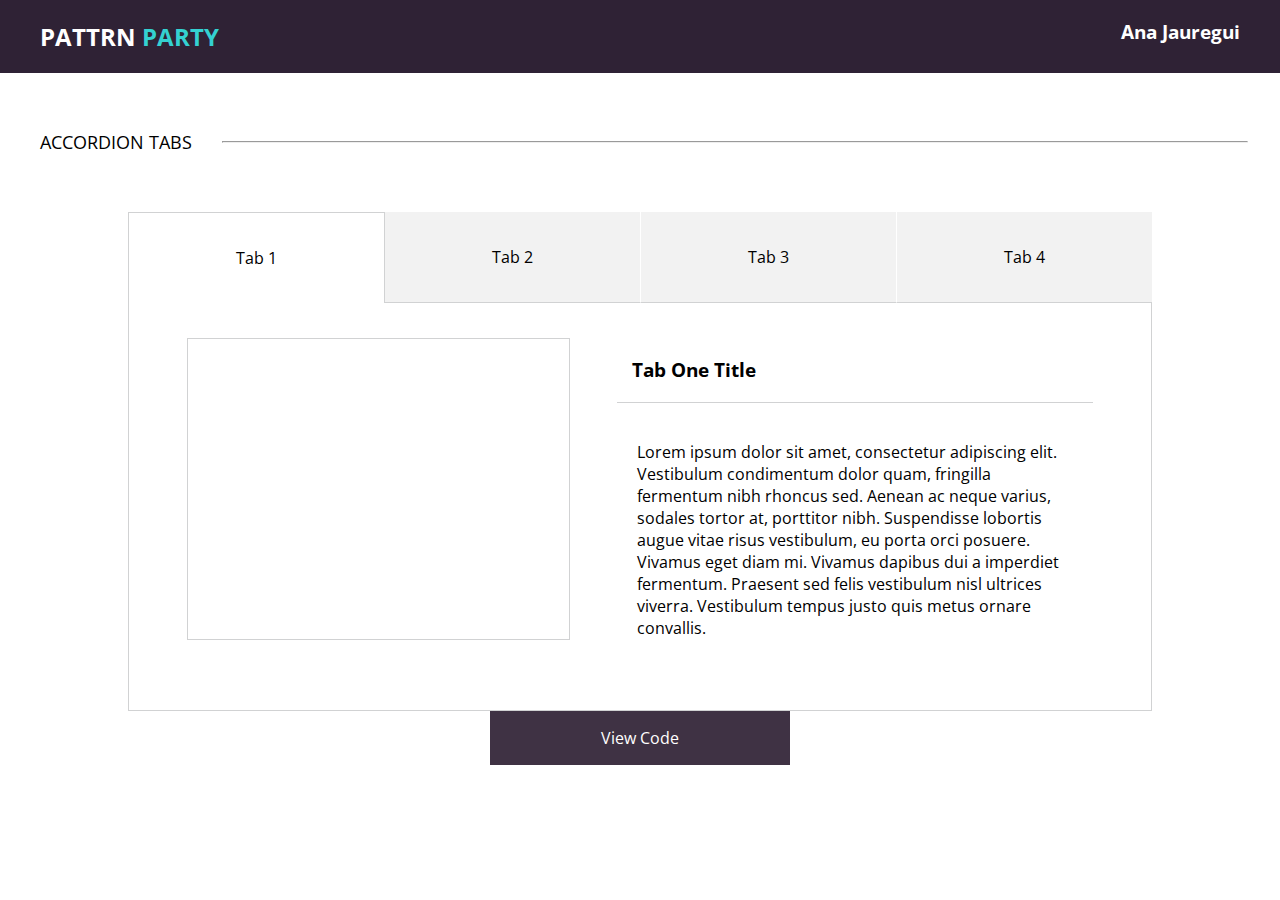
==== index.html @ 4797ecb3 "Initial commit" ====
<!DOCTYPE html>
<html>
  <head>
    <meta charset="utf-8">
    <meta name="viewport" content="width=device-width, initial-scale=1">
    <link href="https://fonts.googleapis.com/css?family=Open+Sans" rel="stylesheet">
    <link rel="stylesheet" href="index.css">
    <title>Acordian Tabs</title>
  </head>
  <body>

    <header>
      <h2>PATTRN <span>PARTY</span></h2>
      <h3>Ana Jauregui</h3>
    </header>

    <div class="project-name">
      <p>ACCORDION TABS</p>
      <hr />
    </div>

    <div class="accordion-tabs">

      <div class="tabs">
          <div class="tab tab1 active">Tab 1</div>
          <div class="tab tab2">Tab 2</div>
          <div class="tab tab3">Tab 3</div>
          <div class="tab tab4">Tab 4</div>
      </div>

      <div class="tab-content">

        <div class="tab1-details details">
          <div class="all-tab-content">
            <div class="picture">
              <!-- img content will live here -->
            </div>
            <div class="content-details">
              <h3>Tab One Title</h3>
              <p>Lorem ipsum dolor sit amet, consectetur adipiscing elit. Vestibulum condimentum dolor quam, fringilla fermentum nibh rhoncus sed. Aenean ac neque varius, sodales tortor at, porttitor nibh. Suspendisse lobortis augue vitae risus vestibulum, eu porta orci posuere. Vivamus eget diam mi. Vivamus dapibus dui a imperdiet fermentum. Praesent sed felis vestibulum nisl ultrices viverra. Vestibulum tempus justo quis metus ornare convallis.</p>
            </div>
          </div>
        </div>

        <div class="tab2-details details hidden">
          <div class="all-tab-content">
            <div class="picture">
              <!-- img content will live here -->
            </div>
            <div class="content-details">
              <h3>Tab Two Title</h3>
              <p>Mauris ultricies erat gravida libero rhoncus tempus. Pellentesque tempus lacinia risus, a tempor turpis sollicitudin eget. Nunc venenatis diam risus, sit amet pharetra odio ornare at. Nulla augue nisi, aliquet et lacus ut, ornare molestie nunc. Mauris ut ullamcorper mi. Ut hendrerit lacus tempus tempor congue. In urna leo, suscipit a ipsum vel, cursus tempor odio. Fusce eget faucibus enim. Curabitur commodo consequat venenatis.</p>
            </div>
          </div>
        </div>

        <div class="tab3-details details hidden">
          <div class="all-tab-content">
            <div class="picture">
              <!-- img content will live here -->
            </div>
            <div class="content-details">
              <h3>Tab Three Title</h3>
              <p>Orci varius natoque penatibus et magnis dis parturient montes, nascetur ridiculus mus. Interdum et malesuada fames ac ante ipsum primis in faucibus. Donec pulvinar viverra tortor non tempor. Suspendisse potenti. Mauris congue diam non justo vestibulum lobortis et ut orci. Nam sit amet eros sodales, semper risus in, varius lorem.</p>
            </div>
          </div>
        </div>

        <div class="tab4-details details hidden">
          <div class="all-tab-content">
            <div class="picture">
              <!-- img content will live here -->
            </div>
            <div class="content-details">
              <h3>Tab Four Title</h3>
              <p>Mauris non dictum nibh, ut commodo nibh. Aliquam laoreet erat ut ligula consequat luctus in et sem. Nunc venenatis sollicitudin est, ac congue quam mollis sed. Nam semper convallis tristique. Aenean blandit nulla a felis ornare fermentum. Suspendisse et diam rutrum, pretium ante in, suscipit purus.</p>
            </div>
          </div>
        </div>

      </div>

      <div class="view-code-btn">
        <p>View Code</p>
      </div>

    </div>

  <script
    src="https://code.jquery.com/jquery-3.2.1.min.js"
    integrity="sha256-hwg4gsxgFZhOsEEamdOYGBf13FyQuiTwlAQgxVSNgt4="
    crossorigin="anonymous"></script>
  <script type="text/javascript" src="index.js"></script>
  </body>
</html>
---- index.css ----
body {
  box-sizing: border-box;
  font-family: 'Open Sans', sans-serif;
  padding: 0;

  margin: auto;
}

header {
  background: #2F2235;
  color: #FFFFFF;
  display: flex;
  justify-content: space-between;
  padding: 0 40px 0 40px;
}

header span {
  color: #34D1D1;
}

.project-name {
  align-items: center;
  font-size: 1.1em;
  display: flex;
  padding: 40px;
  width: 100%;
}

.project-name hr {
  margin: 0 20px 0 30px;
  width: 80%;
}

.accordion-tabs {
  margin: 0 auto 40px auto;
  width: 80%;
}

/*-------------- SELECTOR TABS ----------------------------*/

.tabs {
  background: #FFFFFF;
  display: flex;
}

.tab {
  align-items: center;
  background: #F2F2F2;
  border-bottom: 1px solid #D1D2D3;
  display: flex;
  height: 10vh;
  justify-content: center;
  width: 25%;
}

.tab:nth-child(-n+3) {
  border-right: 1.5px solid #FFFFFF;
}

.active {
  background: #FFFFFF;
  border-bottom: none;
  border-left: 1px solid #D1D2D3;
  border-top: 1px solid #D1D2D3;
  border-right: 1px solid #D1D2D3 !important;
}

.tab:hover {
  cursor: pointer;
}

/*-------------------------------------------------------------*/
/*-------------------------------------------------------------*/

.tab-content {
  border: 1px solid #D1D2D3;
  border-top: none;
  display: flex;
  padding: 15px;
}

.all-tab-content {
  display: flex;
  justify-content: space-around;
  margin: 20px;
}

.content-details h3 {
  border-bottom: 1px solid #D1D2D3;
  padding: 0 0 20px 15px;
}

.picture {
  border: 1px solid #D1D2D3;
  height: 300px;
  width: 40%;
}

.content-details {
  width: 50%;
}

.content-details p {
  padding: 20px
}

/*-------------------  INDIVIDUAL TAB DETAILS ----------------*/

.hidden {
  display: none;
}

.view-code-btn {
  align-items: center;
  background-color: #3F3244;
  color: #FFFFFF;
  display: flex;
  height: 60px auto 30px auto;
  justify-content: center;
  margin: auto;
  width: 300px;
}

@media screen and (max-width: 750px) {

  .tabs {
    flex-direction: column;
  }

  .tab {
    width: 100%;
  }

  .tab1-details {
    display: none;
  }

  .all-tab-content {
    align-items: center;
    flex-direction: column;
  }

  .picture {
    width: 100%;
  }

  .content-details {
    width: 100%;
  }

}
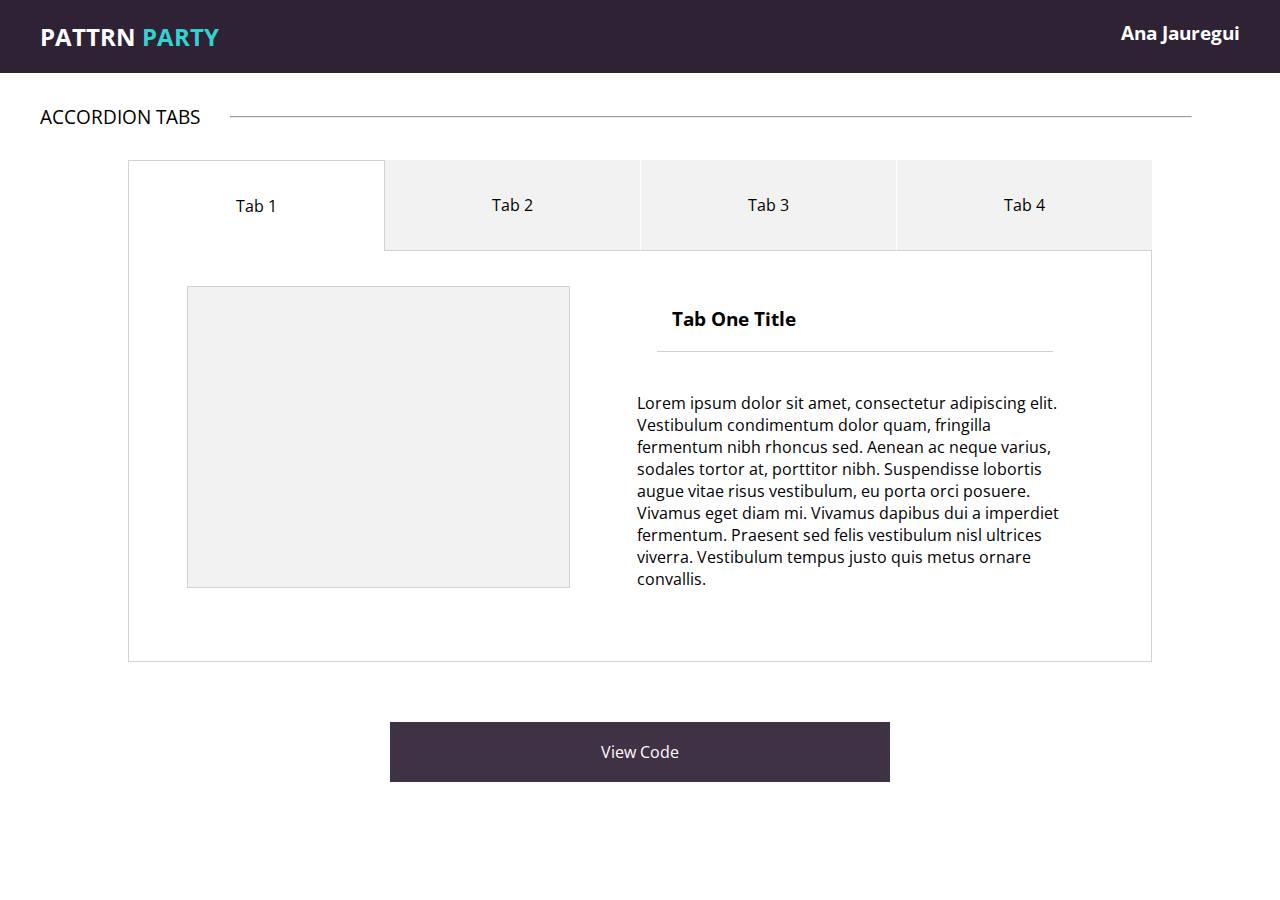
==== commit c3e85c8e: "Add functionality" ====
--- a/index.html
+++ b/index.html
@@ -30,8 +30,12 @@
 
       <div class="tab-content">
 
-        <div class="tab1-details details">
-          <div class="all-tab-content">
+        <div class="tab1-details tab-details">
+          <div class="mobile-tab mob-tab1">
+            <h4>Tab 1</h4>
+            <p class="open">+</p>
+          </div>
+          <div class="all-tab-content mobile-hide mob-tab1-details">
             <div class="picture">
               <!-- img content will live here -->
             </div>
@@ -42,8 +46,12 @@
           </div>
         </div>
 
-        <div class="tab2-details details hidden">
-          <div class="all-tab-content">
+        <div class="tab2-details tab-details hidden">
+          <div class="mobile-tab mob-tab2">
+            <h4>Tab 2</h4>
+            <p class="open">+</p>
+          </div>
+          <div class="all-tab-content mobile-hide mob-tab2-details">
             <div class="picture">
               <!-- img content will live here -->
             </div>
@@ -54,8 +62,12 @@
           </div>
         </div>
 
-        <div class="tab3-details details hidden">
-          <div class="all-tab-content">
+        <div class="tab3-details tab-details hidden">
+          <div class="mobile-tab mob-tab3">
+            <h4>Tab 3</h4>
+            <p class="open">+</p>
+          </div>
+          <div class="all-tab-content mobile-hide mob-tab3-details">
             <div class="picture">
               <!-- img content will live here -->
             </div>
@@ -66,8 +78,12 @@
           </div>
         </div>
 
-        <div class="tab4-details details hidden">
-          <div class="all-tab-content">
+        <div class="tab4-details tab-details hidden">
+          <div class="mobile-tab mob-tab4">
+            <h4>Tab 4</h4>
+            <p class="open">+</p>
+          </div>
+          <div class="all-tab-content mobile-hide mob-tab4-details">
             <div class="picture">
               <!-- img content will live here -->
             </div>
@@ -80,9 +96,10 @@
 
       </div>
 
+      <a href="https://github.com/anajauregui/Pattrn-Party"  target="_blank"
       <div class="view-code-btn">
         <p>View Code</p>
-      </div>
+      </div></a>
 
     </div>
 
--- a/index.css
+++ b/index.css
@@ -3,7 +3,11 @@
   font-family: 'Open Sans', sans-serif;
   padding: 0;
 
-  margin: auto;
+  margin: 0;
+}
+
+body a {
+  text-decoration: none;
 }
 
 header {
@@ -11,7 +15,11 @@
   color: #FFFFFF;
   display: flex;
   justify-content: space-between;
-  padding: 0 40px 0 40px;
+  /*padding: 0 40px 0 40px;*/
+}
+
+header h2, h3 {
+  margin: 20px 40px;
 }
 
 header span {
@@ -20,15 +28,18 @@
 
 .project-name {
   align-items: center;
-  font-size: 1.1em;
-  display: flex;
-  padding: 40px;
+  font-size: 1.2em;
+  display: flex;
   width: 100%;
+}
+
+.project-name p {
+  margin: 30px 0 30px 40px;
 }
 
 .project-name hr {
   margin: 0 20px 0 30px;
-  width: 80%;
+  width: 75%;
 }
 
 .accordion-tabs {
@@ -79,6 +90,10 @@
   padding: 15px;
 }
 
+.mobile-tab {
+  display: none;
+}
+
 .all-tab-content {
   display: flex;
   justify-content: space-around;
@@ -91,6 +106,7 @@
 }
 
 .picture {
+  background: #F2F2F2;
   border: 1px solid #D1D2D3;
   height: 300px;
   width: 40%;
@@ -115,23 +131,55 @@
   background-color: #3F3244;
   color: #FFFFFF;
   display: flex;
-  height: 60px auto 30px auto;
+  height: 60px;
   justify-content: center;
-  margin: auto;
-  width: 300px;
+  margin: 60px auto 30px auto;
+  min-width: 300px;
+  width: 80%;
+  max-width: 500px;
 }
 
 @media screen and (max-width: 750px) {
+
+  .project-name {
+    font-size: 1.1em;
+  }
+
+  .project-name hr {
+    width: 60%;
+  }
+
+  .tab-content {
+    border: 1px solid #D1D2D3;
+    display: flex;
+    flex-direction: column;
+    padding: 0;
+  }
+
+  /*.hidden {
+    display: block;
+  }*/
+
+  .mobile-tab {
+    background: #F2F2F2;
+    display: flex;
+    justify-content: space-between;
+    width: 100%;
+  }
+
+  .mobile-tab h4 {
+    padding: 8px 40px;
+  }
+
+  .mobile-tab p {
+    padding: 8px 40px;
+  }
 
   .tabs {
     flex-direction: column;
   }
 
   .tab {
-    width: 100%;
-  }
-
-  .tab1-details {
     display: none;
   }
 
@@ -140,7 +188,16 @@
     flex-direction: column;
   }
 
+  .tab-details:nth-child(-n+3) {
+    border-bottom: 2px solid #FFFFFF;
+  }
+
+  .mobile-hide {
+    display: none;
+  }
+
   .picture {
+    background: #F2F2F2;
     width: 100%;
   }
 
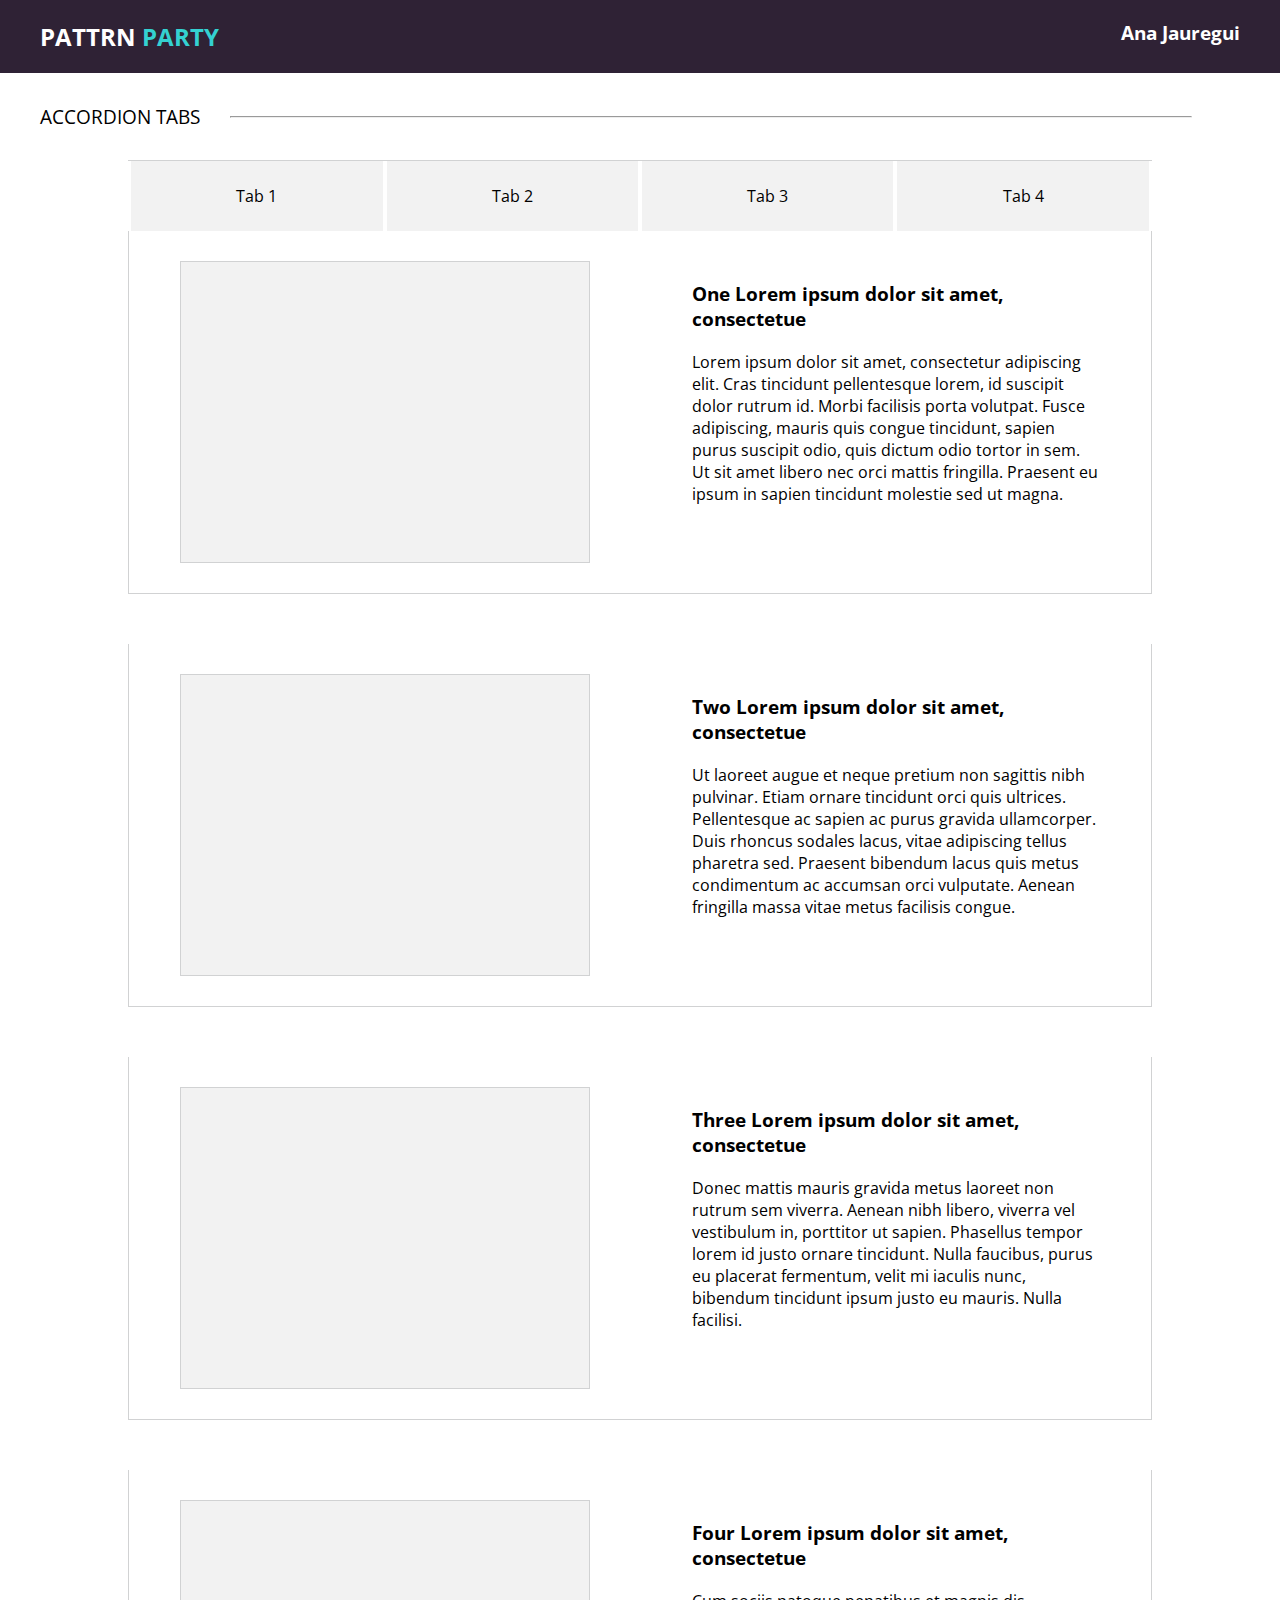
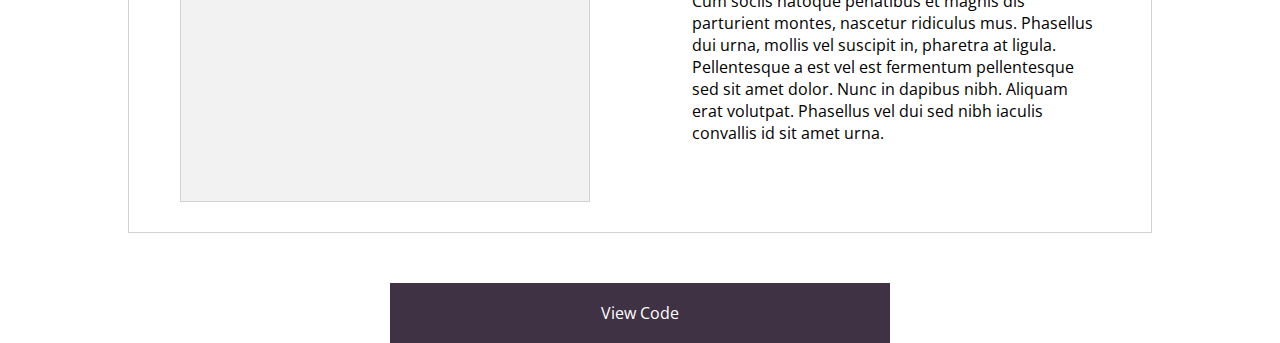
==== commit 6f07590d: "change structure" ====
--- a/index.html
+++ b/index.html
@@ -9,7 +9,7 @@
   </head>
   <body>
 
-    <header>
+    <header class="main-header">
       <h2>PATTRN <span>PARTY</span></h2>
       <h3>Ana Jauregui</h3>
     </header>
@@ -19,89 +19,68 @@
       <hr />
     </div>
 
-    <div class="accordion-tabs">
+    <ul class="accordion-tabs">
+      <li><a class="tab" >Tab 1</a>
+        <section class="tab-details">
+          <div class="inner-content">
+            <div class="picture">
+              <!-- image info will go here -->
+            </div>
+            <div class="info">
+              <h3>One Lorem ipsum dolor sit amet, consectetue</h3>
+              <p>Lorem ipsum dolor sit amet, consectetur adipiscing elit. Cras tincidunt pellentesque lorem, id suscipit dolor rutrum id. Morbi facilisis porta volutpat. Fusce adipiscing, mauris quis congue tincidunt, sapien purus suscipit odio, quis dictum odio tortor in sem. Ut sit amet libero nec orci mattis fringilla. Praesent eu ipsum in sapien tincidunt molestie sed ut magna.</p>
+            </div>
+        </div>
+        </section>
+      </li>
 
-      <div class="tabs">
-          <div class="tab tab1 active">Tab 1</div>
-          <div class="tab tab2">Tab 2</div>
-          <div class="tab tab3">Tab 3</div>
-          <div class="tab tab4">Tab 4</div>
-      </div>
-
-      <div class="tab-content">
-
-        <div class="tab1-details tab-details">
-          <div class="mobile-tab mob-tab1">
-            <h4>Tab 1</h4>
-            <p class="open">+</p>
-          </div>
-          <div class="all-tab-content mobile-hide mob-tab1-details">
+      <li><a class="tab" >Tab 2</a>
+        <section class="tab-details">
+          <div class="inner-content">
             <div class="picture">
-              <!-- img content will live here -->
+              <!-- image info will go here -->
             </div>
-            <div class="content-details">
-              <h3>Tab One Title</h3>
-              <p>Lorem ipsum dolor sit amet, consectetur adipiscing elit. Vestibulum condimentum dolor quam, fringilla fermentum nibh rhoncus sed. Aenean ac neque varius, sodales tortor at, porttitor nibh. Suspendisse lobortis augue vitae risus vestibulum, eu porta orci posuere. Vivamus eget diam mi. Vivamus dapibus dui a imperdiet fermentum. Praesent sed felis vestibulum nisl ultrices viverra. Vestibulum tempus justo quis metus ornare convallis.</p>
+            <div class="info">
+              <h3>Two Lorem ipsum dolor sit amet, consectetue</h3>
+              <p>Ut laoreet augue et neque pretium non sagittis nibh pulvinar. Etiam ornare tincidunt orci quis ultrices. Pellentesque ac sapien ac purus gravida ullamcorper. Duis rhoncus sodales lacus, vitae adipiscing tellus pharetra sed. Praesent bibendum lacus quis metus condimentum ac accumsan orci vulputate. Aenean fringilla massa vitae metus facilisis congue.</p>
             </div>
           </div>
-        </div>
+        </section>
+      </li>
 
-        <div class="tab2-details tab-details hidden">
-          <div class="mobile-tab mob-tab2">
-            <h4>Tab 2</h4>
-            <p class="open">+</p>
-          </div>
-          <div class="all-tab-content mobile-hide mob-tab2-details">
+      <li><a class="tab" >Tab 3</a>
+        <section class="tab-details">
+          <div class="inner-content">
             <div class="picture">
-              <!-- img content will live here -->
+              <!-- image info will go here -->
             </div>
-            <div class="content-details">
-              <h3>Tab Two Title</h3>
-              <p>Mauris ultricies erat gravida libero rhoncus tempus. Pellentesque tempus lacinia risus, a tempor turpis sollicitudin eget. Nunc venenatis diam risus, sit amet pharetra odio ornare at. Nulla augue nisi, aliquet et lacus ut, ornare molestie nunc. Mauris ut ullamcorper mi. Ut hendrerit lacus tempus tempor congue. In urna leo, suscipit a ipsum vel, cursus tempor odio. Fusce eget faucibus enim. Curabitur commodo consequat venenatis.</p>
+            <div class="info">
+              <h3>Three Lorem ipsum dolor sit amet, consectetue</h3>
+              <p>Donec mattis mauris gravida metus laoreet non rutrum sem viverra. Aenean nibh libero, viverra vel vestibulum in, porttitor ut sapien. Phasellus tempor lorem id justo ornare tincidunt. Nulla faucibus, purus eu placerat fermentum, velit mi iaculis nunc, bibendum tincidunt ipsum justo eu mauris. Nulla facilisi.</p>
             </div>
           </div>
-        </div>
+        </section>
+      </li>
 
-        <div class="tab3-details tab-details hidden">
-          <div class="mobile-tab mob-tab3">
-            <h4>Tab 3</h4>
-            <p class="open">+</p>
-          </div>
-          <div class="all-tab-content mobile-hide mob-tab3-details">
+      <li><a class="tab">Tab 4</a>
+        <section class="tab-details">
+          <div class="inner-content">
             <div class="picture">
-              <!-- img content will live here -->
+              <!-- image info will go here -->
             </div>
-            <div class="content-details">
-              <h3>Tab Three Title</h3>
-              <p>Orci varius natoque penatibus et magnis dis parturient montes, nascetur ridiculus mus. Interdum et malesuada fames ac ante ipsum primis in faucibus. Donec pulvinar viverra tortor non tempor. Suspendisse potenti. Mauris congue diam non justo vestibulum lobortis et ut orci. Nam sit amet eros sodales, semper risus in, varius lorem.</p>
+            <div class="info">
+              <h3>Four Lorem ipsum dolor sit amet, consectetue</h3>
+              <p>Cum sociis natoque penatibus et magnis dis parturient montes, nascetur ridiculus mus. Phasellus dui urna, mollis vel suscipit in, pharetra at ligula. Pellentesque a est vel est fermentum pellentesque sed sit amet dolor. Nunc in dapibus nibh. Aliquam erat volutpat. Phasellus vel dui sed nibh iaculis convallis id sit amet urna.</p>
             </div>
           </div>
-        </div>
-
-        <div class="tab4-details tab-details hidden">
-          <div class="mobile-tab mob-tab4">
-            <h4>Tab 4</h4>
-            <p class="open">+</p>
-          </div>
-          <div class="all-tab-content mobile-hide mob-tab4-details">
-            <div class="picture">
-              <!-- img content will live here -->
-            </div>
-            <div class="content-details">
-              <h3>Tab Four Title</h3>
-              <p>Mauris non dictum nibh, ut commodo nibh. Aliquam laoreet erat ut ligula consequat luctus in et sem. Nunc venenatis sollicitudin est, ac congue quam mollis sed. Nam semper convallis tristique. Aenean blandit nulla a felis ornare fermentum. Suspendisse et diam rutrum, pretium ante in, suscipit purus.</p>
-            </div>
-          </div>
-        </div>
-
-      </div>
+        </section>
+      </li>
+    </ul>
 
       <a href="https://github.com/anajauregui/Pattrn-Party"  target="_blank"
       <div class="view-code-btn">
         <p>View Code</p>
       </div></a>
-
-    </div>
 
   <script
     src="https://code.jquery.com/jquery-3.2.1.min.js"
--- a/index.css
+++ b/index.css
@@ -1,25 +1,27 @@
 body {
   box-sizing: border-box;
   font-family: 'Open Sans', sans-serif;
+  margin: 0;
   padding: 0;
-
-  margin: 0;
 }
 
 body a {
   text-decoration: none;
 }
 
-header {
+.main-header {
   background: #2F2235;
   color: #FFFFFF;
   display: flex;
   justify-content: space-between;
-  /*padding: 0 40px 0 40px;*/
 }
 
 header h2, h3 {
   margin: 20px 40px;
+}
+
+.info h3 {
+  margin: 20px 0;
 }
 
 header span {
@@ -43,87 +45,34 @@
 }
 
 .accordion-tabs {
-  margin: 0 auto 40px auto;
+  padding: 0;
+  margin: auto;
   width: 80%;
+  text-align: center;
 }
 
-/*-------------- SELECTOR TABS ----------------------------*/
-
-.tabs {
-  background: #FFFFFF;
-  display: flex;
+.accordion-tabs li {
+  list-style: none;
 }
 
 .tab {
-  align-items: center;
   background: #F2F2F2;
-  border-bottom: 1px solid #D1D2D3;
-  display: flex;
-  height: 10vh;
-  justify-content: center;
-  width: 25%;
+  display: block;
+  flex-direction: row;
 }
 
-.tab:nth-child(-n+3) {
-  border-right: 1.5px solid #FFFFFF;
-}
-
-.active {
-  background: #FFFFFF;
-  border-bottom: none;
-  border-left: 1px solid #D1D2D3;
-  border-top: 1px solid #D1D2D3;
-  border-right: 1px solid #D1D2D3 !important;
-}
-
-.tab:hover {
-  cursor: pointer;
-}
-
-/*-------------------------------------------------------------*/
-/*-------------------------------------------------------------*/
-
-.tab-content {
-  border: 1px solid #D1D2D3;
-  border-top: none;
-  display: flex;
-  padding: 15px;
-}
-
-.mobile-tab {
+.tab-details {
+  background: #B3B3B3;
   display: none;
-}
-
-.all-tab-content {
-  display: flex;
-  justify-content: space-around;
-  margin: 20px;
-}
-
-.content-details h3 {
-  border-bottom: 1px solid #D1D2D3;
-  padding: 0 0 20px 15px;
+  float: left;
+  overflow: hidden;
 }
 
 .picture {
   background: #F2F2F2;
-  border: 1px solid #D1D2D3;
-  height: 300px;
-  width: 40%;
-}
-
-.content-details {
-  width: 50%;
-}
-
-.content-details p {
-  padding: 20px
-}
-
-/*-------------------  INDIVIDUAL TAB DETAILS ----------------*/
-
-.hidden {
-  display: none;
+  border: 1px solid;
+  height: 250px;
+  width: 90%;
 }
 
 .view-code-btn {
@@ -133,76 +82,72 @@
   display: flex;
   height: 60px;
   justify-content: center;
-  margin: 60px auto 30px auto;
+  margin: auto;
   min-width: 300px;
   width: 80%;
   max-width: 500px;
 }
 
-@media screen and (max-width: 750px) {
+@media screen and (min-width: 30em) {
 
-  .project-name {
-    font-size: 1.1em;
+  .accordion-tabs {
+    border-top: 1px solid #D1D2D3;
+    /*border-right: 1px solid #D1D2D3;*/
+    /*border-left: 1px solid #D1D2D3;*/
+    margin: auto;
+    padding: 0;
+    position: relative;
+    width: 80%;
   }
 
-  .project-name hr {
-    width: 60%;
-  }
-
-  .tab-content {
-    border: 1px solid #D1D2D3;
-    display: flex;
-    flex-direction: column;
+  .accordion-tabs li {
+    display: inline;
     padding: 0;
   }
 
-  /*.hidden {
-    display: block;
-  }*/
-
-  .mobile-tab {
+  .tab {
     background: #F2F2F2;
-    display: flex;
-    justify-content: space-between;
-    width: 100%;
+    display: inline-block;
+    height: 70px;
+    line-height: 70px;
+    text-align: center;
+    width: 24.56%;
   }
 
-  .mobile-tab h4 {
-    padding: 8px 40px;
+  .accordion-tabs:first-child a {
+    border-left: 1px solid #D1D2D3;
+
   }
 
-  .mobile-tab p {
-    padding: 8px 40px;
+  .tab.active {
+    background: #FFFFFF;
   }
 
-  .tabs {
-    flex-direction: column;
+  .tab-details {
+    background: #FFFFFF;
+    border-bottom: 1px solid #D1D2D3;
+    border-left: 1px solid #D1D2D3;
+    border-right: 1px solid #D1D2D3;
+    display: flex;
+    margin-bottom: 50px;
   }
 
-  .tab {
-    display: none;
-  }
-
-  .all-tab-content {
-    align-items: center;
-    flex-direction: column;
-  }
-
-  .tab-details:nth-child(-n+3) {
-    border-bottom: 2px solid #FFFFFF;
-  }
-
-  .mobile-hide {
-    display: none;
+  .inner-content {
+    display: flex;
+    justify-content: space-around;
+    margin: 30px 0;
   }
 
   .picture {
     background: #F2F2F2;
-    width: 100%;
+    border: 1px solid #D1D2D3;
+    height: 300px;
+    width: 40%;
   }
 
-  .content-details {
-    width: 100%;
+  .info {
+    text-align: left;
+    width: 40%;
   }
 
 }
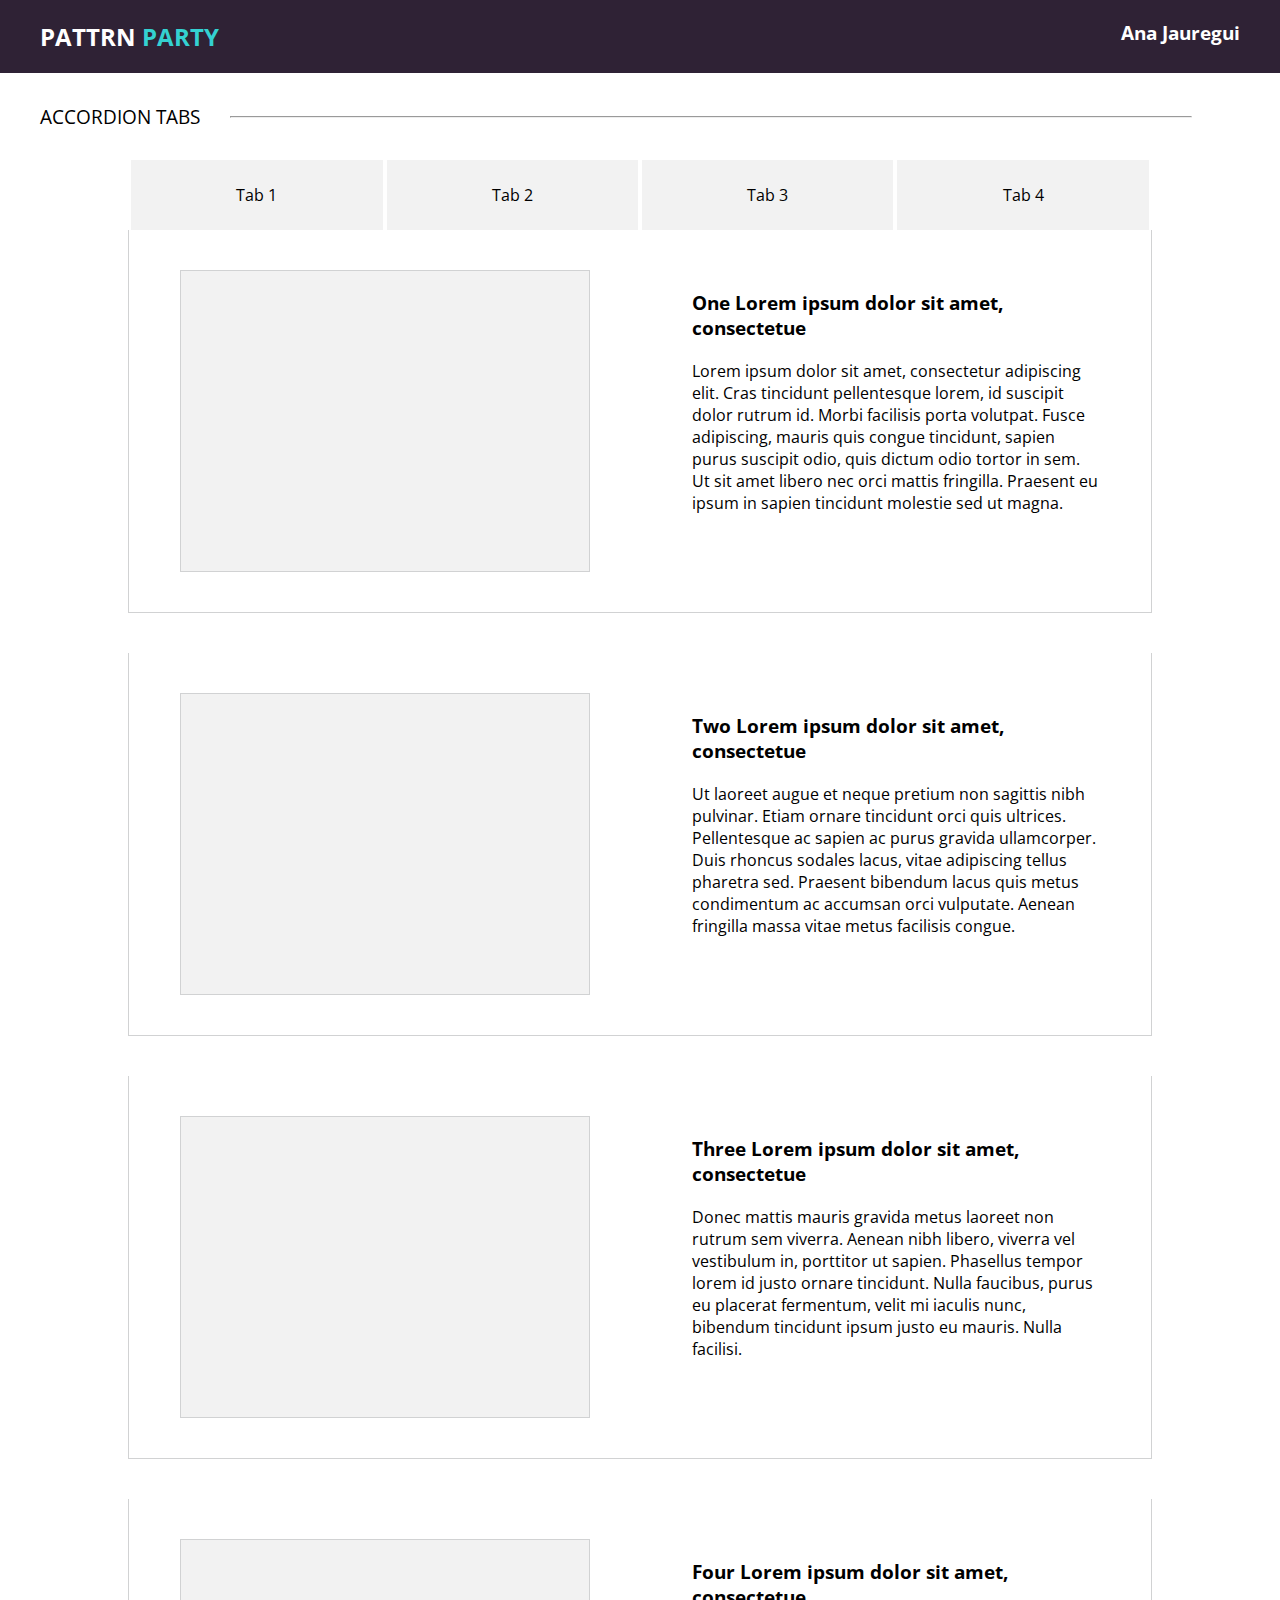
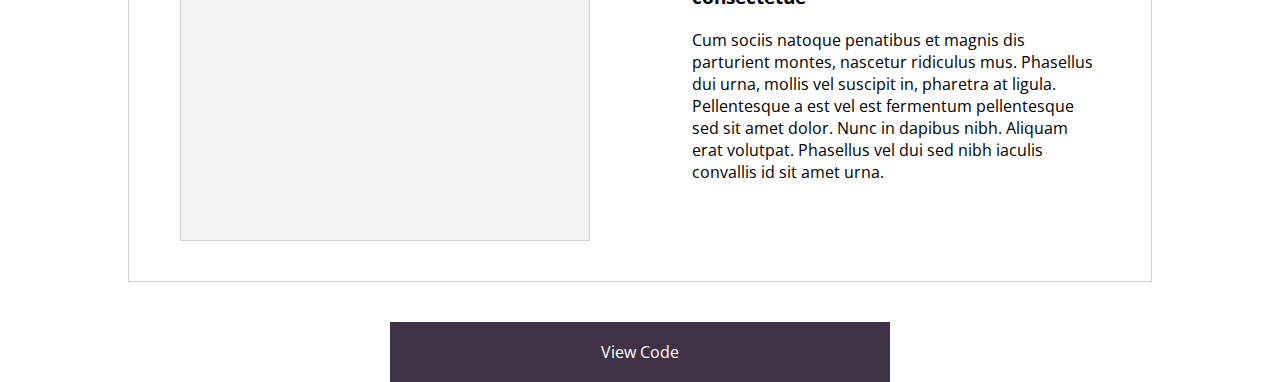
==== commit 5fc89686: "changes to tabs" ====
--- a/index.html
+++ b/index.html
@@ -19,24 +19,20 @@
       <hr />
     </div>
 
-    <ul class="accordion-tabs">
-      <li><a class="tab" >Tab 1</a>
-        <section class="tab-details">
-          <div class="inner-content">
-            <div class="picture">
-              <!-- image info will go here -->
-            </div>
-            <div class="info">
-              <h3>One Lorem ipsum dolor sit amet, consectetue</h3>
-              <p>Lorem ipsum dolor sit amet, consectetur adipiscing elit. Cras tincidunt pellentesque lorem, id suscipit dolor rutrum id. Morbi facilisis porta volutpat. Fusce adipiscing, mauris quis congue tincidunt, sapien purus suscipit odio, quis dictum odio tortor in sem. Ut sit amet libero nec orci mattis fringilla. Praesent eu ipsum in sapien tincidunt molestie sed ut magna.</p>
-            </div>
+    <section class="accordion-tabs">
+      <div class="tab">Tab 1</div>
+      <article class="tab-details inner-content">
+        <div class="picture">
+          <!-- image info will go here -->
         </div>
-        </section>
-      </li>
+        <div class="info">
+          <h3>One Lorem ipsum dolor sit amet, consectetue</h3>
+          <p>Lorem ipsum dolor sit amet, consectetur adipiscing elit. Cras tincidunt pellentesque lorem, id suscipit dolor rutrum id. Morbi facilisis porta volutpat. Fusce adipiscing, mauris quis congue tincidunt, sapien purus suscipit odio, quis dictum odio tortor in sem. Ut sit amet libero nec orci mattis fringilla. Praesent eu ipsum in sapien tincidunt molestie sed ut magna.</p>
+        </div>
+      </article>
 
-      <li><a class="tab" >Tab 2</a>
-        <section class="tab-details">
-          <div class="inner-content">
+      <div class="tab">Tab 2</div>
+        <article class="tab-details inner-content">
             <div class="picture">
               <!-- image info will go here -->
             </div>
@@ -44,13 +40,10 @@
               <h3>Two Lorem ipsum dolor sit amet, consectetue</h3>
               <p>Ut laoreet augue et neque pretium non sagittis nibh pulvinar. Etiam ornare tincidunt orci quis ultrices. Pellentesque ac sapien ac purus gravida ullamcorper. Duis rhoncus sodales lacus, vitae adipiscing tellus pharetra sed. Praesent bibendum lacus quis metus condimentum ac accumsan orci vulputate. Aenean fringilla massa vitae metus facilisis congue.</p>
             </div>
-          </div>
-        </section>
-      </li>
+        </article>
 
-      <li><a class="tab" >Tab 3</a>
-        <section class="tab-details">
-          <div class="inner-content">
+      <div class="tab">Tab 3</div>
+        <article class="tab-details inner-content">
             <div class="picture">
               <!-- image info will go here -->
             </div>
@@ -58,13 +51,10 @@
               <h3>Three Lorem ipsum dolor sit amet, consectetue</h3>
               <p>Donec mattis mauris gravida metus laoreet non rutrum sem viverra. Aenean nibh libero, viverra vel vestibulum in, porttitor ut sapien. Phasellus tempor lorem id justo ornare tincidunt. Nulla faucibus, purus eu placerat fermentum, velit mi iaculis nunc, bibendum tincidunt ipsum justo eu mauris. Nulla facilisi.</p>
             </div>
-          </div>
-        </section>
-      </li>
+        </article>
 
-      <li><a class="tab">Tab 4</a>
-        <section class="tab-details">
-          <div class="inner-content">
+      <div class="tab">Tab 4</div>
+        <article class="tab-details inner-content">
             <div class="picture">
               <!-- image info will go here -->
             </div>
@@ -72,10 +62,8 @@
               <h3>Four Lorem ipsum dolor sit amet, consectetue</h3>
               <p>Cum sociis natoque penatibus et magnis dis parturient montes, nascetur ridiculus mus. Phasellus dui urna, mollis vel suscipit in, pharetra at ligula. Pellentesque a est vel est fermentum pellentesque sed sit amet dolor. Nunc in dapibus nibh. Aliquam erat volutpat. Phasellus vel dui sed nibh iaculis convallis id sit amet urna.</p>
             </div>
-          </div>
-        </section>
-      </li>
-    </ul>
+        </article>
+    </section>
 
       <a href="https://github.com/anajauregui/Pattrn-Party"  target="_blank"
       <div class="view-code-btn">
--- a/index.css
+++ b/index.css
@@ -91,7 +91,7 @@
 @media screen and (min-width: 30em) {
 
   .accordion-tabs {
-    border-top: 1px solid #D1D2D3;
+    /*border-top: 1px solid #D1D2D3;*/
     /*border-right: 1px solid #D1D2D3;*/
     /*border-left: 1px solid #D1D2D3;*/
     margin: auto;
@@ -135,7 +135,9 @@
   .inner-content {
     display: flex;
     justify-content: space-around;
-    margin: 30px 0;
+    /*margin: 30px 0;*/
+    margin-bottom: 40px;
+    padding: 40px 0;
   }
 
   .picture {
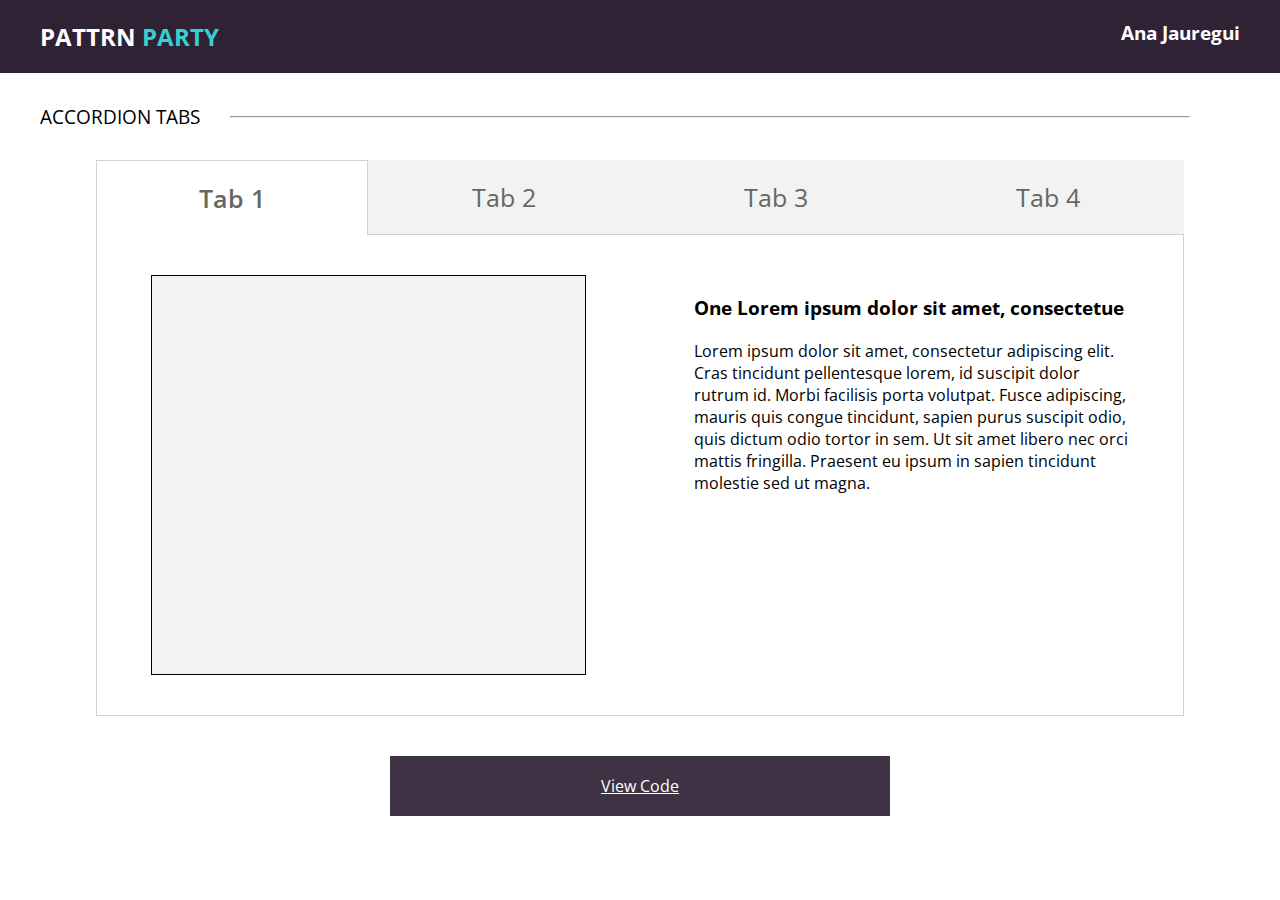
==== commit 3185871e: "Merge pull request #2 from anajauregui/newAccordionTabs" ====
--- a/index.html
+++ b/index.html
@@ -20,8 +20,8 @@
     </div>
 
     <section class="accordion-tabs">
-      <div class="tab">Tab 1</div>
-      <article class="tab-details inner-content">
+      <div class="tab active">Tab 1<span>-</span></div>
+      <article class="tab-details active-tab-details">
         <div class="picture">
           <!-- image info will go here -->
         </div>
@@ -31,7 +31,7 @@
         </div>
       </article>
 
-      <div class="tab">Tab 2</div>
+      <div class="tab">Tab 2<span>+</span></div>
         <article class="tab-details inner-content">
             <div class="picture">
               <!-- image info will go here -->
@@ -42,7 +42,7 @@
             </div>
         </article>
 
-      <div class="tab">Tab 3</div>
+      <div class="tab">Tab 3<span>+</span></div>
         <article class="tab-details inner-content">
             <div class="picture">
               <!-- image info will go here -->
@@ -53,7 +53,7 @@
             </div>
         </article>
 
-      <div class="tab">Tab 4</div>
+      <div class="tab">Tab 4<span>+</span></div>
         <article class="tab-details inner-content">
             <div class="picture">
               <!-- image info will go here -->
--- a/index.css
+++ b/index.css
@@ -1,12 +1,12 @@
-body {
+* {
   box-sizing: border-box;
-  font-family: 'Open Sans', sans-serif;
   margin: 0;
   padding: 0;
 }
 
-body a {
-  text-decoration: none;
+body {
+  height: 100%;
+  font-family: 'Open Sans', sans-serif;
 }
 
 .main-header {
@@ -44,35 +44,74 @@
   width: 75%;
 }
 
+
+/*------------------------------------------------------------------*/
+
+section {
+  display: flex;
+  justify-content: center;
+}
+
 .accordion-tabs {
-  padding: 0;
-  margin: auto;
-  width: 80%;
+  width: 100%;
+  display: flex;
+  flex-wrap: wrap;
+  justify-content: center;
+}
+
+.tab > span {
+  display: none;
+}
+
+.tab {
+  height: 75px;
+  width: 21.25%;
+  background-color: #F2F2F2;
+  border-bottom: 1px solid #D1D2D3;
+  color: #666666;
+  cursor: pointer;
+  font-size: 25px;
+  line-height: 75px;
+  list-style: none;
   text-align: center;
 }
 
-.accordion-tabs li {
-  list-style: none;
-}
-
-.tab {
-  background: #F2F2F2;
-  display: block;
-  flex-direction: row;
+.active {
+  border-top: 1px solid #D1D2D3;
+  border-left: 1px solid #D1D2D3;
+  border-right: 1px solid #D1D2D3;
+  border-bottom: none;
+  background-color: #FFF;
+  font-weight: 600;
 }
 
 .tab-details {
-  background: #B3B3B3;
   display: none;
-  float: left;
-  overflow: hidden;
+}
+
+.active-tab-details {
+  border: 1px solid #D1D2D3;
+  border-top: none;
+  display: flex;
+  justify-content: space-around;
+  margin: auto;
+  margin-bottom: 40px;
+  order: 1;
+  padding: 40px 0;
+  width: 85%;
 }
 
 .picture {
   background: #F2F2F2;
   border: 1px solid;
-  height: 250px;
-  width: 90%;
+  height: 400px;
+  width: 40%;
+}
+
+.info {
+  width: 40%;
+  display: flex;
+  flex-direction: column;
 }
 
 .view-code-btn {
@@ -88,68 +127,19 @@
   max-width: 500px;
 }
 
-@media screen and (min-width: 30em) {
+@media screen and (max-width: 600px) {
 
-  .accordion-tabs {
-    /*border-top: 1px solid #D1D2D3;*/
-    /*border-right: 1px solid #D1D2D3;*/
-    /*border-left: 1px solid #D1D2D3;*/
-    margin: auto;
-    padding: 0;
-    position: relative;
-    width: 80%;
+  .tab {
+    width: 85%;
   }
 
-  .accordion-tabs li {
-    display: inline;
-    padding: 0;
+  .tab span {
+    display: inline-flex;
+    padding-left: 250px;
   }
 
-  .tab {
-    background: #F2F2F2;
-    display: inline-block;
-    height: 70px;
-    line-height: 70px;
-    text-align: center;
-    width: 24.56%;
+  .active-tab-details {
+    order: 0;
   }
-
-  .accordion-tabs:first-child a {
-    border-left: 1px solid #D1D2D3;
-
-  }
-
-  .tab.active {
-    background: #FFFFFF;
-  }
-
-  .tab-details {
-    background: #FFFFFF;
-    border-bottom: 1px solid #D1D2D3;
-    border-left: 1px solid #D1D2D3;
-    border-right: 1px solid #D1D2D3;
-    display: flex;
-    margin-bottom: 50px;
-  }
-
-  .inner-content {
-    display: flex;
-    justify-content: space-around;
-    /*margin: 30px 0;*/
-    margin-bottom: 40px;
-    padding: 40px 0;
-  }
-
-  .picture {
-    background: #F2F2F2;
-    border: 1px solid #D1D2D3;
-    height: 300px;
-    width: 40%;
-  }
-
-  .info {
-    text-align: left;
-    width: 40%;
-  }
-
+  
 }
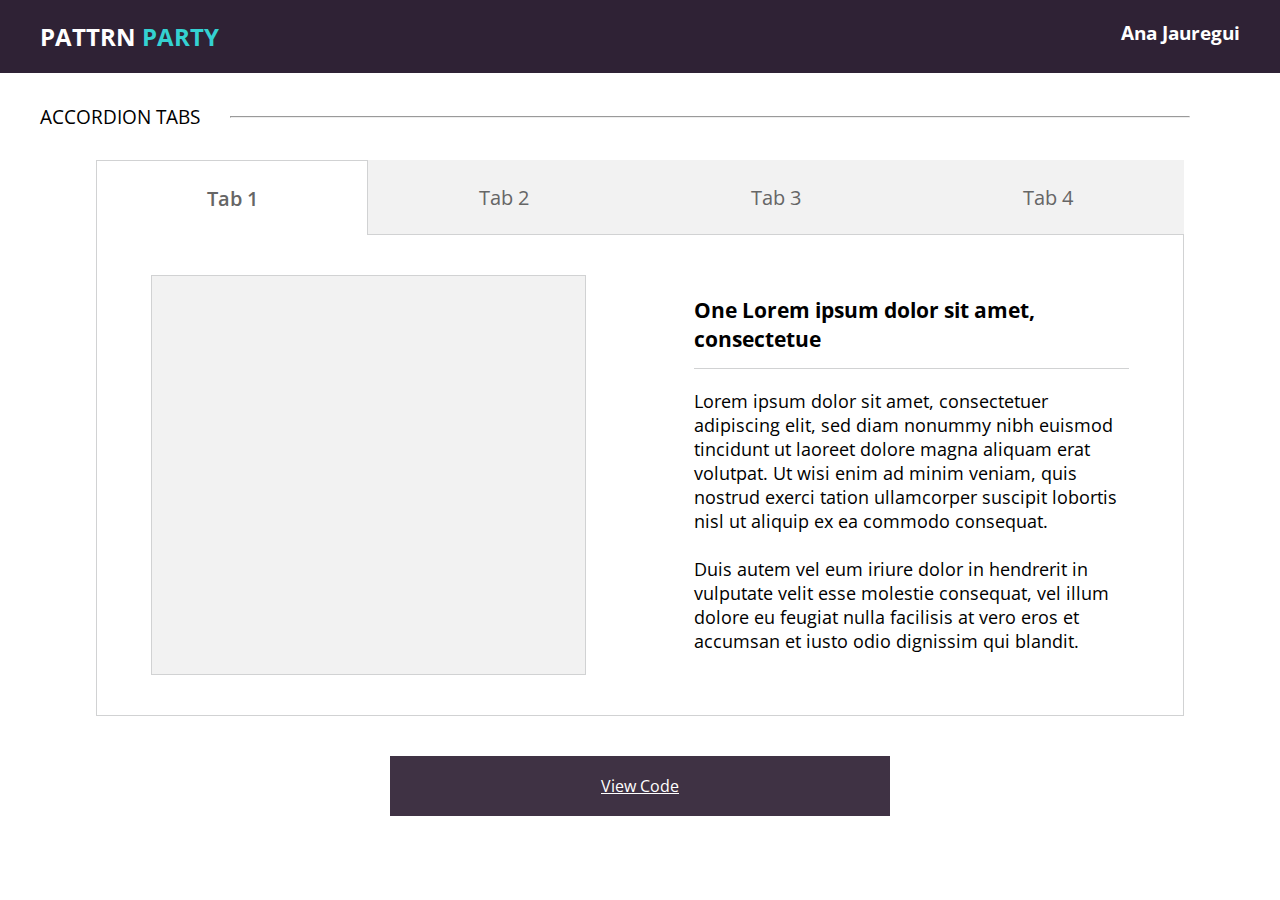
==== commit 1dfa2ec0: "add media query for accordion tab restructure" ====
--- a/index.html
+++ b/index.html
@@ -21,15 +21,17 @@
 
     <section class="accordion-tabs">
       <div class="tab active">Tab 1<span>-</span></div>
-      <article class="tab-details active-tab-details">
-        <div class="picture">
-          <!-- image info will go here -->
-        </div>
-        <div class="info">
-          <h3>One Lorem ipsum dolor sit amet, consectetue</h3>
-          <p>Lorem ipsum dolor sit amet, consectetur adipiscing elit. Cras tincidunt pellentesque lorem, id suscipit dolor rutrum id. Morbi facilisis porta volutpat. Fusce adipiscing, mauris quis congue tincidunt, sapien purus suscipit odio, quis dictum odio tortor in sem. Ut sit amet libero nec orci mattis fringilla. Praesent eu ipsum in sapien tincidunt molestie sed ut magna.</p>
-        </div>
-      </article>
+        <article class="tab-details active-tab-details">
+          <div class="picture">
+            <!-- image info will go here -->
+          </div>
+          <div class="info">
+            <h3>One Lorem ipsum dolor sit amet, consectetue</h3>
+            <p>Lorem ipsum dolor sit amet, consectetuer adipiscing elit, sed diam nonummy nibh euismod tincidunt ut laoreet dolore magna aliquam erat volutpat. Ut wisi enim ad minim veniam, quis nostrud exerci tation ullamcorper suscipit lobortis nisl ut aliquip ex ea commodo consequat.<br>
+
+            <br>Duis autem vel eum iriure dolor in hendrerit in vulputate velit esse molestie consequat, vel illum dolore eu feugiat nulla facilisis at vero eros et accumsan et iusto odio dignissim qui blandit.</p>
+          </div>
+        </article>
 
       <div class="tab">Tab 2<span>+</span></div>
         <article class="tab-details inner-content">
@@ -38,7 +40,9 @@
             </div>
             <div class="info">
               <h3>Two Lorem ipsum dolor sit amet, consectetue</h3>
-              <p>Ut laoreet augue et neque pretium non sagittis nibh pulvinar. Etiam ornare tincidunt orci quis ultrices. Pellentesque ac sapien ac purus gravida ullamcorper. Duis rhoncus sodales lacus, vitae adipiscing tellus pharetra sed. Praesent bibendum lacus quis metus condimentum ac accumsan orci vulputate. Aenean fringilla massa vitae metus facilisis congue.</p>
+              <p>Lorem ipsum dolor sit amet, consectetuer adipiscing elit, sed diam nonummy nibh euismod tincidunt ut laoreet dolore magna aliquam erat volutpat. Ut wisi enim ad minim veniam, quis nostrud exerci tation ullamcorper suscipit lobortis nisl ut aliquip ex ea commodo consequat.<br>
+
+              <br>Duis autem vel eum iriure dolor in hendrerit in vulputate velit esse molestie consequat, vel illum dolore eu feugiat nulla facilisis at vero eros et accumsan et iusto odio dignissim qui blandit.</p>
             </div>
         </article>
 
@@ -49,7 +53,9 @@
             </div>
             <div class="info">
               <h3>Three Lorem ipsum dolor sit amet, consectetue</h3>
-              <p>Donec mattis mauris gravida metus laoreet non rutrum sem viverra. Aenean nibh libero, viverra vel vestibulum in, porttitor ut sapien. Phasellus tempor lorem id justo ornare tincidunt. Nulla faucibus, purus eu placerat fermentum, velit mi iaculis nunc, bibendum tincidunt ipsum justo eu mauris. Nulla facilisi.</p>
+              <p>Lorem ipsum dolor sit amet, consectetuer adipiscing elit, sed diam nonummy nibh euismod tincidunt ut laoreet dolore magna aliquam erat volutpat. Ut wisi enim ad minim veniam, quis nostrud exerci tation ullamcorper suscipit lobortis nisl ut aliquip ex ea commodo consequat.<br>
+
+              <br>Duis autem vel eum iriure dolor in hendrerit in vulputate velit esse molestie consequat, vel illum dolore eu feugiat nulla facilisis at vero eros et accumsan et iusto odio dignissim qui blandit.</p>
             </div>
         </article>
 
@@ -60,7 +66,9 @@
             </div>
             <div class="info">
               <h3>Four Lorem ipsum dolor sit amet, consectetue</h3>
-              <p>Cum sociis natoque penatibus et magnis dis parturient montes, nascetur ridiculus mus. Phasellus dui urna, mollis vel suscipit in, pharetra at ligula. Pellentesque a est vel est fermentum pellentesque sed sit amet dolor. Nunc in dapibus nibh. Aliquam erat volutpat. Phasellus vel dui sed nibh iaculis convallis id sit amet urna.</p>
+              <p>Lorem ipsum dolor sit amet, consectetuer adipiscing elit, sed diam nonummy nibh euismod tincidunt ut laoreet dolore magna aliquam erat volutpat. Ut wisi enim ad minim veniam, quis nostrud exerci tation ullamcorper suscipit lobortis nisl ut aliquip ex ea commodo consequat.<br>
+
+              <br>Duis autem vel eum iriure dolor in hendrerit in vulputate velit esse molestie consequat, vel illum dolore eu feugiat nulla facilisis at vero eros et accumsan et iusto odio dignissim qui blandit.</p>
             </div>
         </article>
     </section>
@@ -70,10 +78,10 @@
         <p>View Code</p>
       </div></a>
 
-  <script
-    src="https://code.jquery.com/jquery-3.2.1.min.js"
-    integrity="sha256-hwg4gsxgFZhOsEEamdOYGBf13FyQuiTwlAQgxVSNgt4="
-    crossorigin="anonymous"></script>
-  <script type="text/javascript" src="index.js"></script>
+    <script
+      src="https://code.jquery.com/jquery-3.2.1.min.js"
+      integrity="sha256-hwg4gsxgFZhOsEEamdOYGBf13FyQuiTwlAQgxVSNgt4="
+      crossorigin="anonymous"></script>
+    <script type="text/javascript" src="index.js"></script>
   </body>
 </html>
--- a/index.css
+++ b/index.css
@@ -18,10 +18,6 @@
 
 header h2, h3 {
   margin: 20px 40px;
-}
-
-.info h3 {
-  margin: 20px 0;
 }
 
 header span {
@@ -47,6 +43,12 @@
 
 /*------------------------------------------------------------------*/
 
+.info h3 {
+  border-bottom: 1px solid #D1D2D3;
+  margin: 20px 0;
+  padding-bottom: 15px;
+}
+
 section {
   display: flex;
   justify-content: center;
@@ -70,7 +72,7 @@
   border-bottom: 1px solid #D1D2D3;
   color: #666666;
   cursor: pointer;
-  font-size: 25px;
+  font-size: 20px;
   line-height: 75px;
   list-style: none;
   text-align: center;
@@ -103,7 +105,7 @@
 
 .picture {
   background: #F2F2F2;
-  border: 1px solid;
+  border: 1px solid #D1D2D3;
   height: 400px;
   width: 40%;
 }
@@ -112,6 +114,7 @@
   width: 40%;
   display: flex;
   flex-direction: column;
+  font-size: 18px;
 }
 
 .view-code-btn {
@@ -130,7 +133,14 @@
 @media screen and (max-width: 600px) {
 
   .tab {
+    border-bottom: 1.5px solid #FFF;
+    border-right: 1px solid #D1D2D3;
+    border-left: 1px solid #D1D2D3;
     width: 85%;
+  }
+
+  .tab:last-of-type {
+    border-bottom: 1px solid #D1D2D3;
   }
 
   .tab span {
@@ -140,6 +150,19 @@
 
   .active-tab-details {
     order: 0;
+    flex-direction: column;
+    margin: 0;
+    padding: 0;
   }
-  
+
+  .picture {
+    height: 250px;
+    width: 100%;
+  }
+
+  .info {
+    padding: 40px;
+    width: 100%;
+  }
+
 }
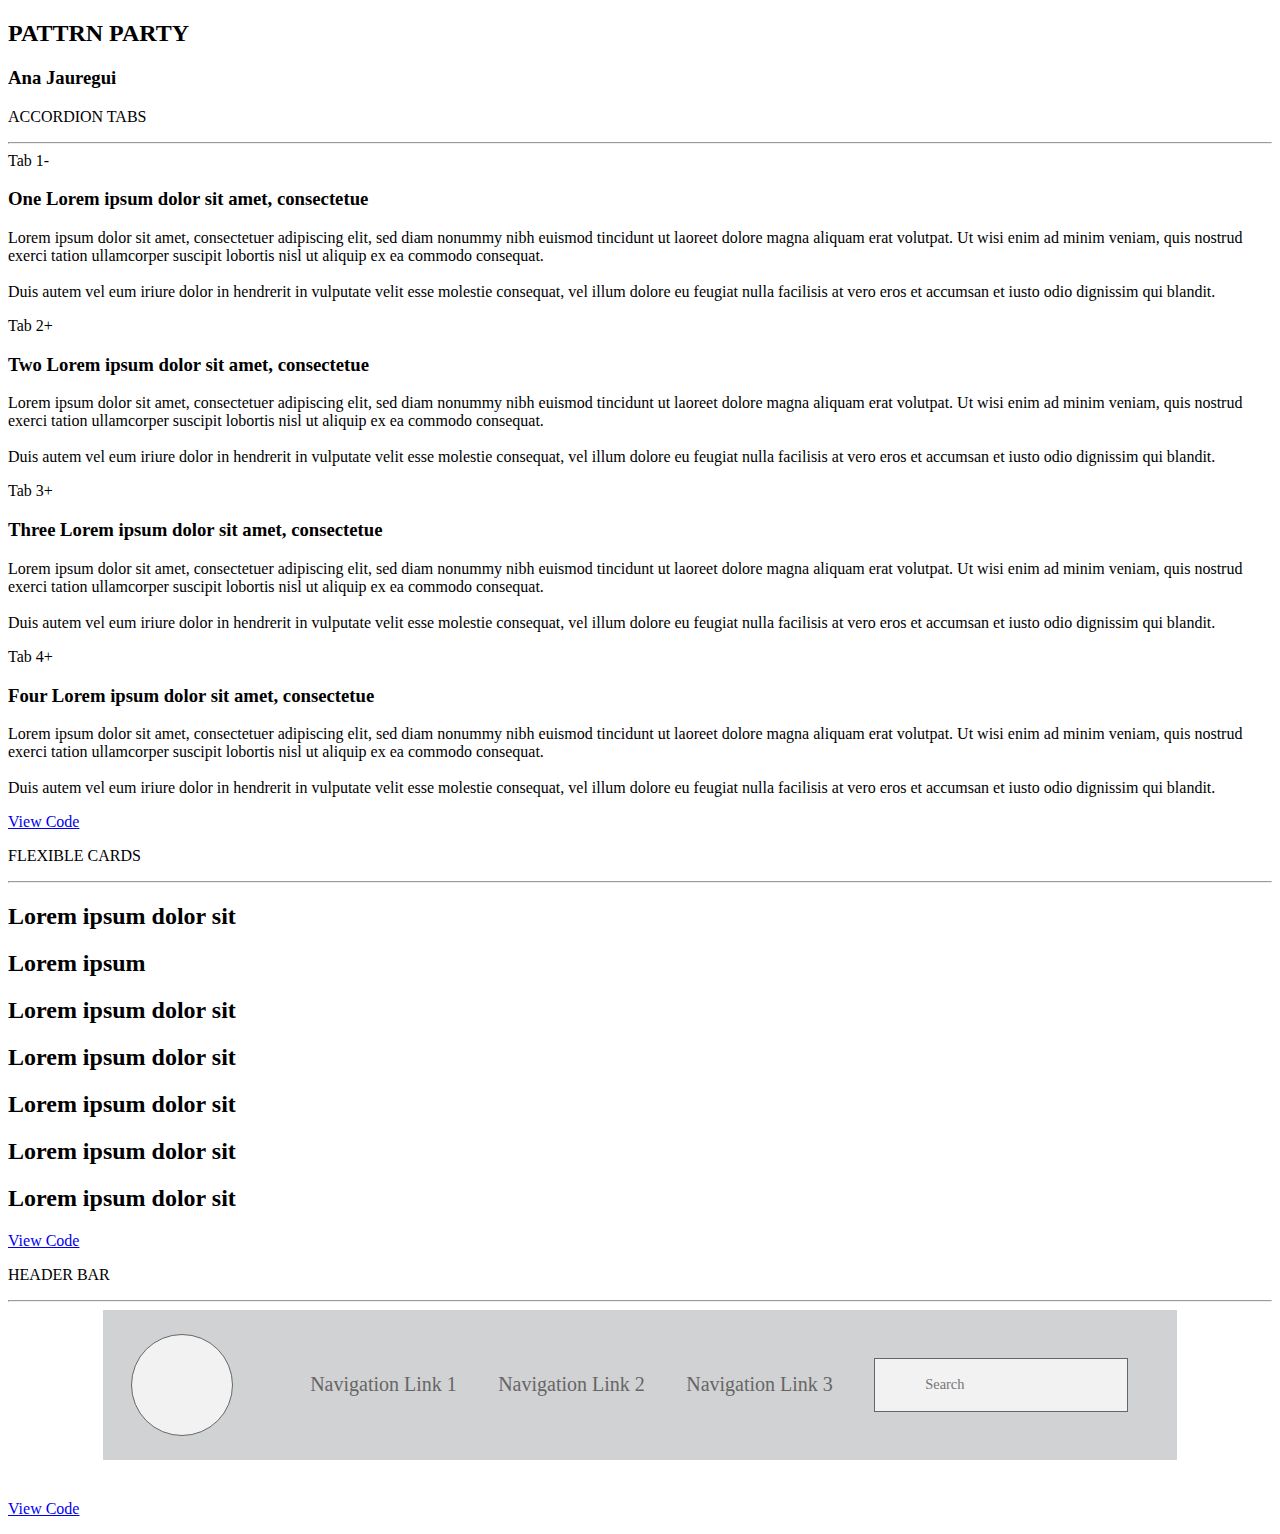
==== commit eef4493e: "rename files" ====
--- a/index.html
+++ b/index.html
@@ -4,8 +4,10 @@
     <meta charset="utf-8">
     <meta name="viewport" content="width=device-width, initial-scale=1">
     <link href="https://fonts.googleapis.com/css?family=Open+Sans" rel="stylesheet">
-    <link rel="stylesheet" href="index.css">
-    <title>Acordian Tabs</title>
+    <link rel="stylesheet" href="./css/index.css">
+    <link rel="stylesheet" href="./css/flex-cards.css">
+    <link rel="stylesheet" href="./css/header-bar.css">
+    <title>Pattrn Party</title>
   </head>
   <body>
 
@@ -73,6 +75,88 @@
         </article>
     </section>
 
+    <a href="https://github.com/anajauregui/Pattrn-Party"  target="_blank"
+    <div class="view-code-btn">
+      <p>View Code</p>
+    </div></a>
+
+    <div class="project-name">
+      <p>FLEXIBLE CARDS</p>
+      <hr />
+    </div>
+
+    <section class="main-card-area">
+      <article class="card" id="one">
+        <h2 class="card-title">Lorem ipsum dolor sit</h2>
+        <div class='img'>
+          <!-- img will go here -->
+        </div>
+      </article>
+
+      <article class="card" id="two">
+        <h2 class="card-title">Lorem ipsum</h2>
+        <div class='img'>
+          <!-- img will go here -->
+        </div>
+      </article>
+
+      <article class="card" id="three">
+        <h2 class="card-title">Lorem ipsum dolor sit</h2>
+        <div class='img'>
+          <!-- img will go here -->
+        </div>
+      </article>
+
+      <article class="card" id="four">
+        <h2 class="card-title">Lorem ipsum dolor sit</h2>
+        <div class='img'>
+          <!-- img will go here -->
+        </div>
+      </article>
+
+      <article class="card" id="five">
+        <h2 class="card-title">Lorem ipsum dolor sit</h2>
+        <div class='img'>
+          <!-- img will go here -->
+        </div>
+      </article>
+
+      <article class="card" id="six">
+        <h2 class="card-title">Lorem ipsum dolor sit</h2>
+        <div class='img'>
+          <!-- img will go here -->
+        </div>
+      </article>
+
+      <article class="card" id="seven">
+        <h2 class="card-title">Lorem ipsum dolor sit</h2>
+        <div class='img'>
+          <!-- img will go here -->
+        </div>
+      </article>
+    </section>
+
+    <a href="https://github.com/anajauregui/Pattrn-Party"  target="_blank"
+    <div class="view-code-btn">
+      <p>View Code</p>
+    </div></a>
+
+    <div class="project-name">
+      <p>HEADER BAR</p>
+      <hr />
+    </div>
+
+    <nav>
+      <div class="logo"></div>
+      <div class="nav-links-search">
+        <a class="nav-link" id="link-one" href="#">Navigation Link 1</a>
+        <a class="nav-link" id="link-two" href="#">Navigation Link 2</a>
+        <a class="nav-link" id="link-three" href="#">Navigation Link 3</a>
+        <input class="search" type="text"  placeholder="Search">
+      </div>
+      <p class="menu">MENU</p>
+    </nav>
+
       <a href="https://github.com/anajauregui/Pattrn-Party"  target="_blank"
       <div class="view-code-btn">
         <p>View Code</p>
--- a/css/header-bar.css
+++ b/css/header-bar.css
@@ -0,0 +1,105 @@
+nav {
+  align-items: center;
+  background-color: #D1D2D3;
+  display: flex;
+  height: 150px;
+  justify-content: space-around;
+  margin: auto;
+  margin-bottom: 40px;
+  width: 85%;
+}
+
+.logo {
+  background-color: #F2F2F2;
+  border: 1px solid #666;
+  border-radius: 100px;
+  height: 100px;
+  width: 100px;
+}
+
+.nav-links-search {
+  align-items: center;
+  display: flex;
+  justify-content: space-around;
+  width: 80%;
+}
+
+.nav-link {
+  color: #666;
+  font-size: 20px;
+  text-decoration: none;
+}
+
+.search {
+  background: #f2f2f2;
+  background-image: url('../assets/magnifying-glass.svg');
+  background-repeat: no-repeat;
+  background-size: 25px;
+  background-position: 15px;
+  border: 1px solid #666;
+  color: #666;
+  font-family: inherit;
+  font-size: 0.9em;
+  height: 50px;
+  padding-left: 50px;
+  width: 200px;
+}
+
+.menu {
+  display: none;
+}
+
+@media screen and (max-width: 1250px) {
+
+  nav {
+    justify-content: space-between;
+    padding: 0 30px;
+    position: relative;
+  }
+
+  .nav-links-search {
+    display: none;
+    flex-direction: column;
+  }
+
+  .menu {
+    color: #666;
+    cursor: pointer;
+    display: inline-flex;
+    font-size: 25px;
+  }
+
+  .open {
+    background-color: #F2F2F2;
+    width: 100%;
+    display: flex;
+    margin: 0 auto 50px;
+    position: absolute;
+    top: 150px;
+    left: 0;
+  }
+
+  .nav-link {
+    align-self: flex-start;
+    font-size: 25px;
+    margin: 20px;
+  }
+
+  .move-btn {
+    margin-bottom: 500px;
+  }
+
+  .search {
+    width: 95%;
+    margin-bottom: 20px;
+  }
+
+  #link-one {
+    margin-top: 40px;
+  }
+
+  #link-three {
+    margin-bottom: 40px;
+  }
+
+}
